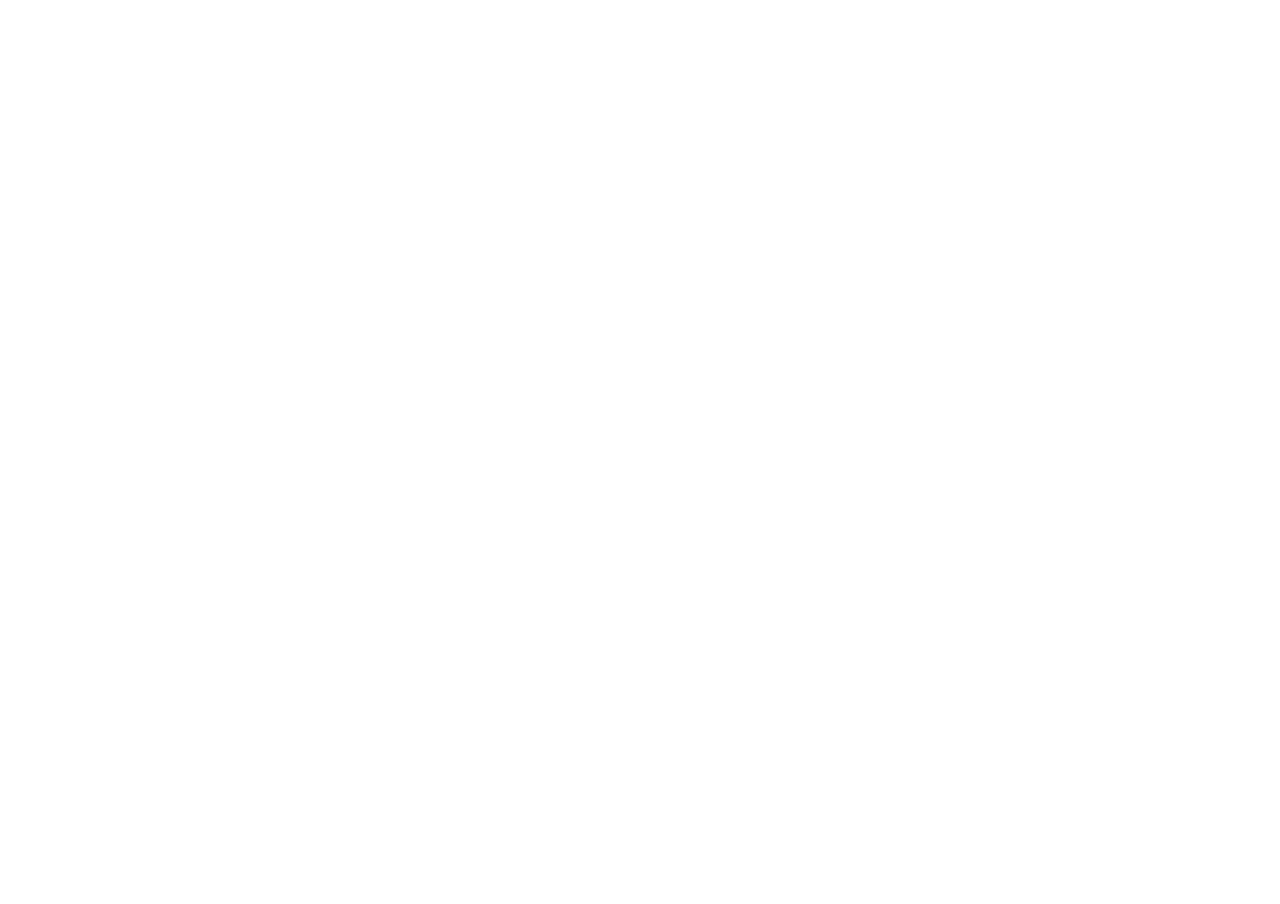
==== index.html @ 7759af56 "First commit for CCC #2" ====
<!DOCTYPE html>
<html lang="en">
  <head>
    <meta charset="UTF-8" />
    <meta name="viewport" content="width=device-width, initial-scale=1.0" />
    <meta http-equiv="X-UA-Compatible" content="ie=edge" />
    <link rel="stylesheet" href="css/styles.css" />
    <title>Motion Music</title>
  </head>
  <body>
    <video></video>
    <audio></audio>
    <canvas></canvas>
    <!-- Load the handtrackjs model. -->
    <script src="https://cdn.jsdelivr.net/npm/handtrackjs/dist/handtrack.min.js"></script>
    <script src="/js/scripts.js"></script>
  </body>
</html>
---- css/styles.css ----
body {
  margin: 0;
  padding: 0;
  box-sizing: border-box;
}

video {
  display: none;
}

canvas {
  width: 100vw;
  height: 100vh;
}

.sepia {
  filter: sepia(100%);
}

.grayscale {
  filter: grayscale(100%);
}

.rocknroll {
  filter: hue-rotate(180deg);
}
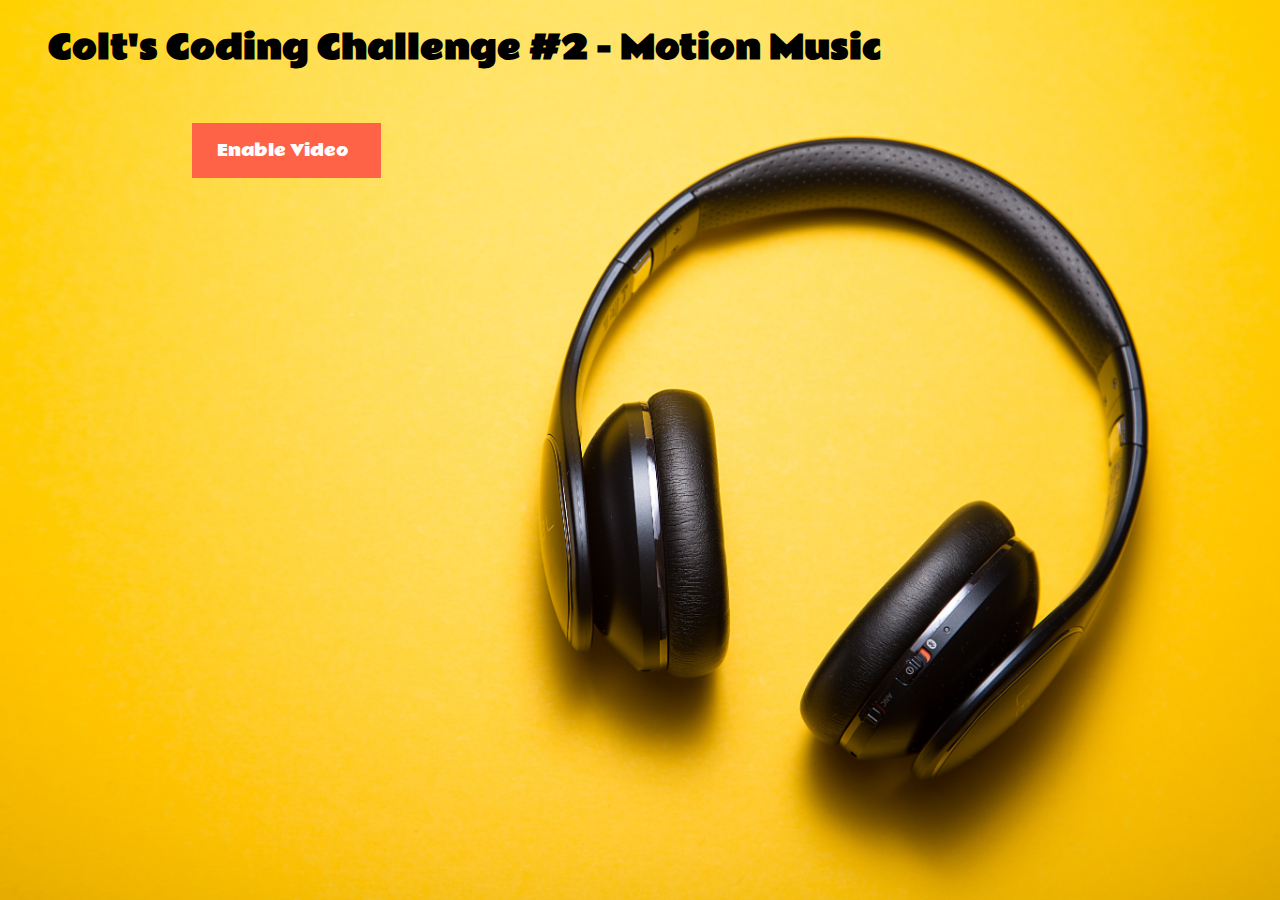
==== commit c5958f85: "Polishing up the project" ====
--- a/index.html
+++ b/index.html
@@ -3,16 +3,19 @@
   <head>
     <meta charset="UTF-8" />
     <meta name="viewport" content="width=device-width, initial-scale=1.0" />
-    <meta http-equiv="X-UA-Compatible" content="ie=edge" />
+    <link
+      rel="stylesheet"
+      href="https://use.fontawesome.com/releases/v5.5.0/css/all.css"
+      integrity="sha384-B4dIYHKNBt8Bc12p+WXckhzcICo0wtJAoU8YZTY5qE0Id1GSseTk6S+L3BlXeVIU"
+      crossorigin="anonymous"
+    />
     <link rel="stylesheet" href="css/styles.css" />
     <title>Motion Music</title>
   </head>
   <body>
-    <video></video>
-    <audio></audio>
-    <canvas></canvas>
-    <!-- Load the handtrackjs model. -->
-    <script src="https://cdn.jsdelivr.net/npm/handtrackjs/dist/handtrack.min.js"></script>
-    <script src="/js/scripts.js"></script>
+    <h1>Colt's Coding Challenge #2 - Motion Music</h1>
+    <a href="/pages/motion-music.html">
+      Enable Video <i id="icon-video" class="fas fa-video"></i>
+    </a>
   </body>
 </html>
--- a/css/styles.css
+++ b/css/styles.css
@@ -1,26 +1,69 @@
+@import url("https://fonts.googleapis.com/css2?family=Rammetto+One&display=swap");
+
+html {
+  background: url("/images/background.jpg") no-repeat center center fixed;
+  background-size: cover;
+  height: 100%;
+  overflow: hidden;
+}
+
 body {
   margin: 0;
   padding: 0;
   box-sizing: border-box;
+  font-family: "Rammetto One", cursive;
+}
+
+canvas {
+  width: 100%;
+  height: 100vh;
 }
 
 video {
   display: none;
 }
 
-canvas {
-  width: 100vw;
-  height: 100vh;
+h1 {
+  margin-left: 3rem;
+  margin-bottom: 3rem;
+}
+
+a:link,
+a:visited {
+  background-color: tomato;
+  color: white;
+  padding: 14px 25px;
+  text-align: center;
+  text-decoration: none;
+  display: inline-block;
+  margin-left: 15%;
+}
+
+a:hover,
+a:active {
+  background-color: red;
+}
+
+.grayscale {
+  filter: grayscale(100%);
 }
 
 .sepia {
   filter: sepia(100%);
 }
 
-.grayscale {
-  filter: grayscale(100%);
-}
-
 .rocknroll {
   filter: hue-rotate(180deg);
 }
+
+#icon-cd {
+  margin-left: 1rem;
+}
+
+#icon-video {
+  margin-left: 0.5rem;
+}
+
+#loading {
+  font-size: 3rem;
+}
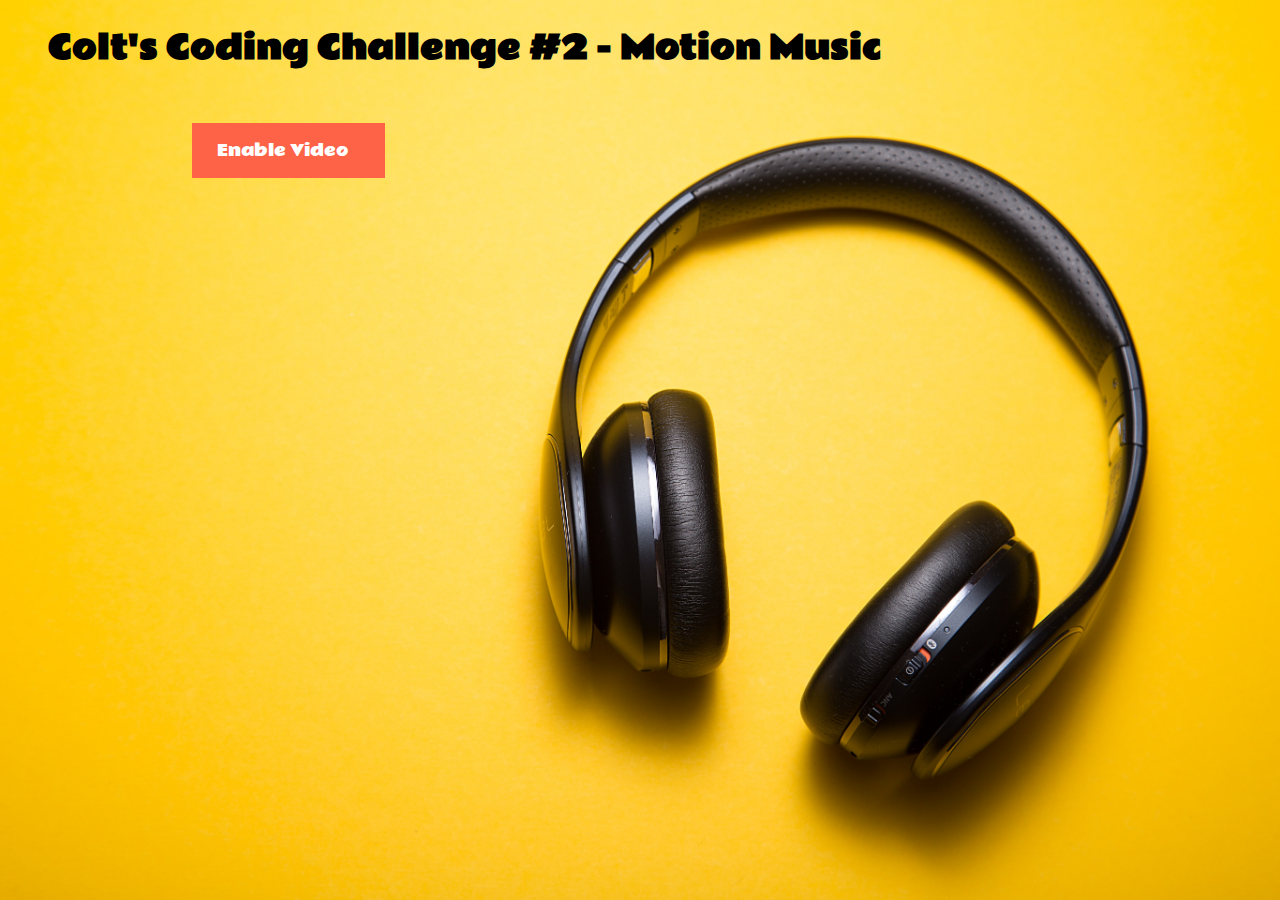
==== commit 7f100c13: "Add entity code" ====
--- a/index.html
+++ b/index.html
@@ -15,7 +15,7 @@
   <body>
     <h1>Colt's Coding Challenge #2 - Motion Music</h1>
     <a href="/pages/motion-music.html">
-      Enable Video <i id="icon-video" class="fas fa-video"></i>
+      Enable Video&nbsp;<i id="icon-video" class="fas fa-video"></i>
     </a>
   </body>
 </html>
